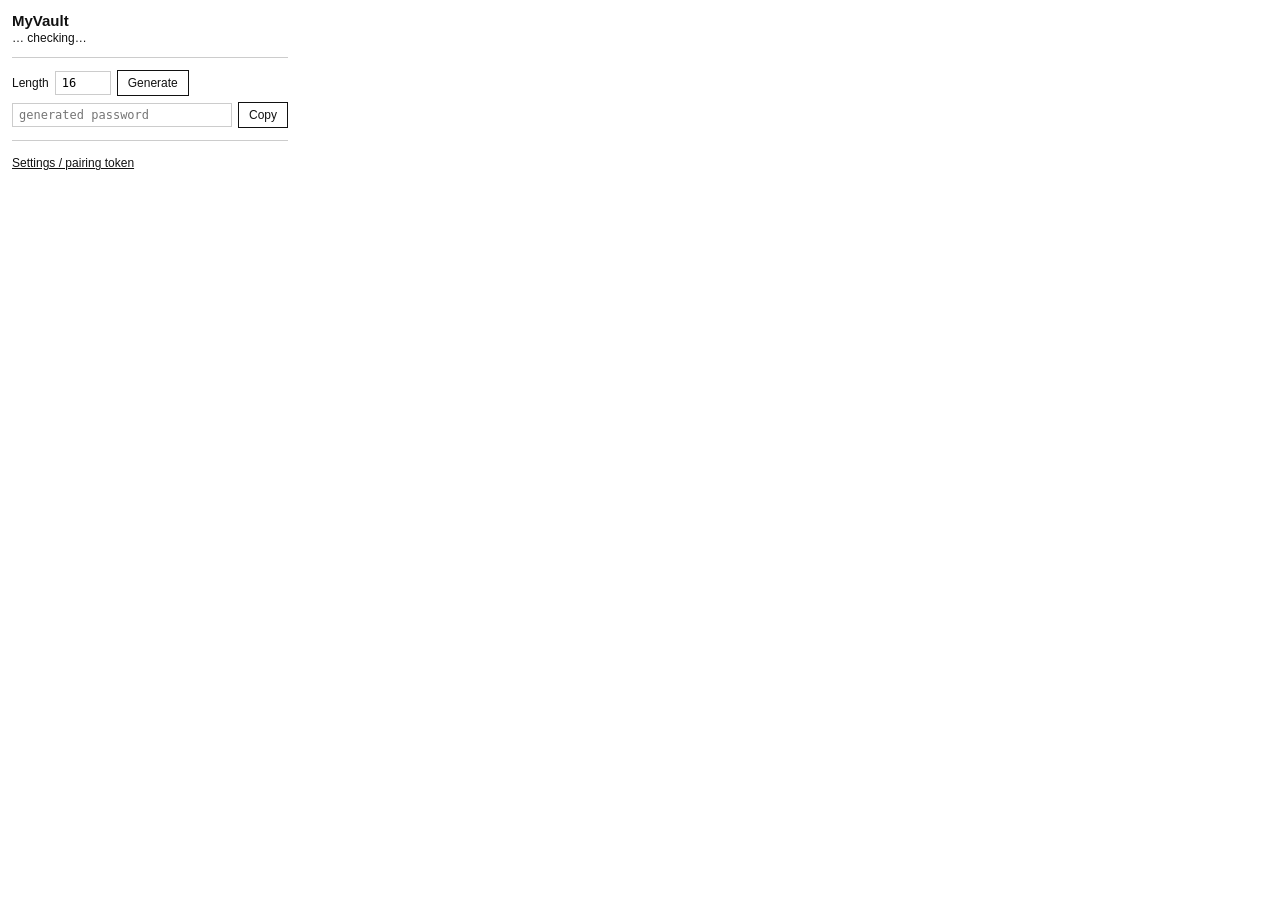
==== browser-extension/popup.html @ 112b96f6 "Add browser auto-fill: local connector + Chromium extension Desktop app: - server.py: loopback-only " ====
<!doctype html>
<html>
<head>
  <meta charset="utf-8">
  <style>
    :root { --fg:#111; --muted:#666; --line:#ccc; }
    * { box-sizing: border-box; font-family: Segoe UI, Arial, sans-serif; }
    body { width: 300px; margin: 0; padding: 12px; color: var(--fg); background: #fff; }
    h1 { font-size: 15px; margin: 0 0 2px; }
    .status { font-size: 12px; margin-bottom: 10px; }
    .dot { font-size: 12px; }
    .ok { color: #0a7d00; } .bad { color: #a00000; }
    .item { border: 1px solid var(--line); padding: 8px; margin-bottom: 6px; display: flex; justify-content: space-between; align-items: center; }
    .item .t { font-size: 13px; } .item .s { font-size: 11px; color: var(--muted); }
    button { border: 1px solid var(--fg); background: #fff; color: var(--fg); padding: 5px 10px; font-size: 12px; cursor: pointer; }
    button.primary { background: var(--fg); color: #fff; }
    button:hover { background: #333; color: #fff; }
    .empty { font-size: 12px; color: var(--muted); padding: 8px 0; }
    hr { border: none; border-top: 1px solid var(--line); margin: 12px 0; }
    .gen { display: flex; gap: 6px; align-items: center; }
    input { border: 1px solid var(--line); padding: 4px 6px; font-family: Consolas, monospace; font-size: 12px; }
    #genout { flex: 1; }
    .row { display: flex; gap: 6px; align-items: center; margin-top: 6px; }
    a { color: var(--fg); font-size: 12px; }
  </style>
</head>
<body>
  <h1>MyVault</h1>
  <div class="status" id="status"><span class="dot">…</span> checking…</div>

  <div id="matches"></div>

  <hr>
  <div class="gen">
    <label style="font-size:12px;">Length</label>
    <input id="genlen" type="number" min="6" max="64" value="16" style="width:56px;">
    <button id="gengo">Generate</button>
  </div>
  <div class="row">
    <input id="genout" readonly placeholder="generated password">
    <button id="gencopy">Copy</button>
  </div>

  <hr>
  <a href="#" id="opts">Settings / pairing token</a>
  <script src="popup.js"></script>
</body>
</html>
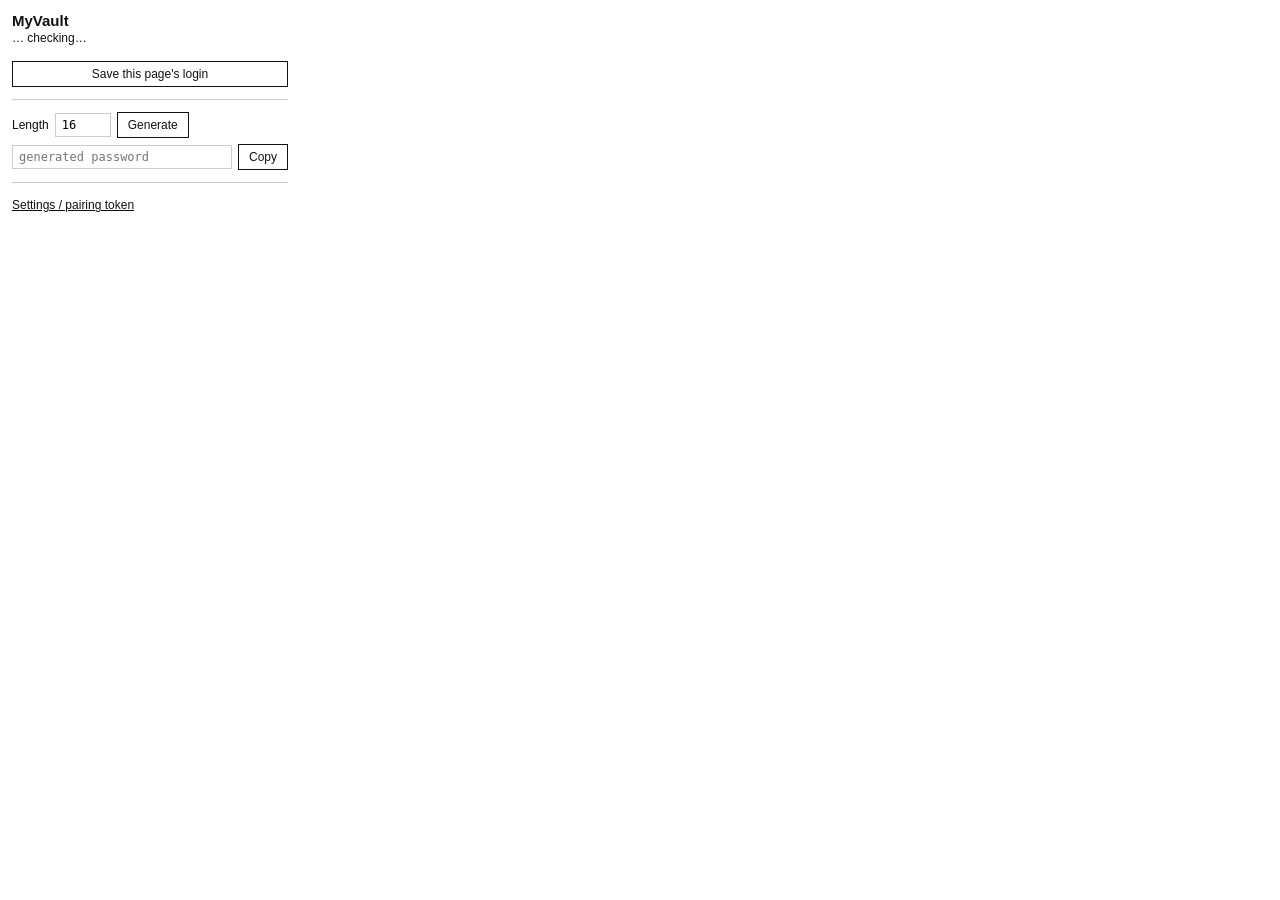
==== commit 4e16b72e: "Improve browser fill/capture: field detection + richer capture - content.js: detect username vs emai" ====
--- a/browser-extension/popup.html
+++ b/browser-extension/popup.html
@@ -30,6 +30,8 @@
 
   <div id="matches"></div>
 
+  <button id="savepage" style="width:100%; margin-top:6px;">Save this page's login</button>
+
   <hr>
   <div class="gen">
     <label style="font-size:12px;">Length</label>
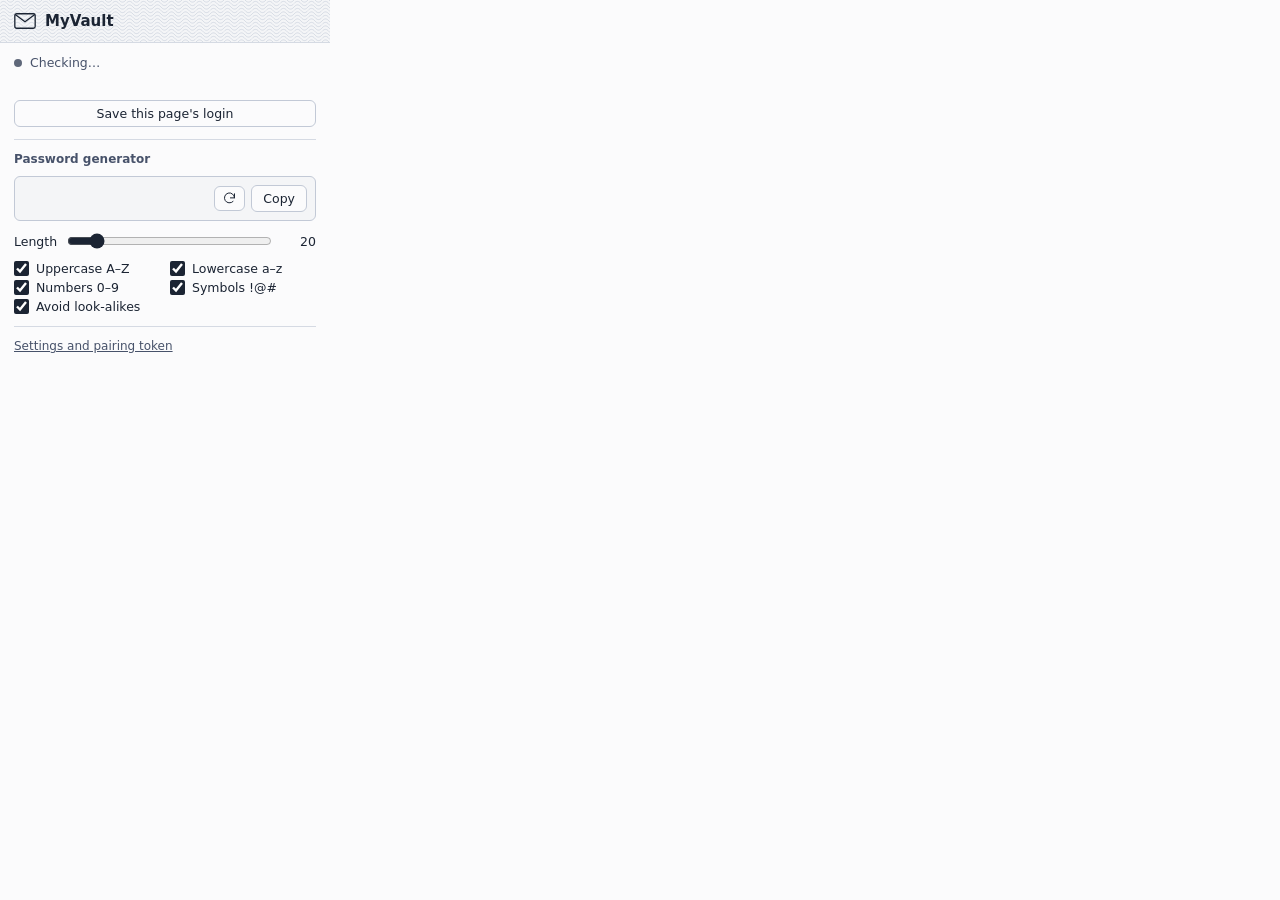
==== commit 57b134f8: "MyVault 0.5.0: new UI, QR sync, secrets, paper backup, installer, updates Desktop app - New HTML/CSS" ====
--- a/browser-extension/popup.html
+++ b/browser-extension/popup.html
@@ -3,48 +3,71 @@
 <head>
   <meta charset="utf-8">
   <style>
-    :root { --fg:#111; --muted:#666; --line:#ccc; }
-    * { box-sizing: border-box; font-family: Segoe UI, Arial, sans-serif; }
-    body { width: 300px; margin: 0; padding: 12px; color: var(--fg); background: #fff; }
-    h1 { font-size: 15px; margin: 0 0 2px; }
-    .status { font-size: 12px; margin-bottom: 10px; }
-    .dot { font-size: 12px; }
-    .ok { color: #0a7d00; } .bad { color: #a00000; }
-    .item { border: 1px solid var(--line); padding: 8px; margin-bottom: 6px; display: flex; justify-content: space-between; align-items: center; }
-    .item .t { font-size: 13px; } .item .s { font-size: 11px; color: var(--muted); }
-    button { border: 1px solid var(--fg); background: #fff; color: var(--fg); padding: 5px 10px; font-size: 12px; cursor: pointer; }
-    button.primary { background: var(--fg); color: #fff; }
-    button:hover { background: #333; color: #fff; }
-    .empty { font-size: 12px; color: var(--muted); padding: 8px 0; }
-    hr { border: none; border-top: 1px solid var(--line); margin: 12px 0; }
-    .gen { display: flex; gap: 6px; align-items: center; }
-    input { border: 1px solid var(--line); padding: 4px 6px; font-family: Consolas, monospace; font-size: 12px; }
-    #genout { flex: 1; }
-    .row { display: flex; gap: 6px; align-items: center; margin-top: 6px; }
-    a { color: var(--fg); font-size: 12px; }
+    :root { --paper:#F4F5F7; --sheet:#FBFBFC; --ink:#1B2433; --ink-2:#47526A; --ink-3:#5F687A; --rule:#D5DAE3; --rule-2:#C2C9D6;
+      --tint:#2F4A7A; --ok:#2D6A4A; --red:#B4432E; color-scheme: light; }
+    @media (prefers-color-scheme: dark) {
+      :root { --paper:#12161E; --sheet:#1A202A; --ink:#E6EAF2; --ink-2:#B3BBC9; --ink-3:#959EAF; --rule:#2A3242; --rule-2:#384256;
+        --tint:#7E98CC; --ok:#7CC29B; --red:#E5866F; color-scheme: dark; }
+    }
+    * { box-sizing: border-box; font-family: "Segoe UI Variable Text", "Segoe UI", system-ui, sans-serif; }
+    body { width: 330px; margin: 0; color: var(--ink); background: var(--sheet); font-size: 13px; }
+    header { position: relative; display: flex; align-items: center; gap: 9px; padding: 12px 14px; background: var(--paper); border-bottom: 1px solid var(--rule); }
+    header::before { content: ""; position: absolute; inset: 0; background: var(--tint); opacity: .18;
+      -webkit-mask: url("data:image/svg+xml,%3Csvg xmlns='http://www.w3.org/2000/svg' width='14' height='7'%3E%3Cpath d='M0 3.5C2.3.7 4.7.7 7 3.5s4.7 2.8 7 0M0 7c2.3-2.8 4.7-2.8 7 0s4.7 2.8 7 0M0 0c2.3-2.8 4.7-2.8 7 0s4.7 2.8 7 0' fill='none' stroke='%23000' stroke-width='.85'/%3E%3C/svg%3E") 0 0 / 14px 7px repeat; }
+    header > * { position: relative; }
+    header svg { width: 22px; height: 16px; }
+    h1 { font-size: 15px; font-weight: 600; margin: 0; flex: 1; }
+    main { padding: 12px 14px 14px; display: grid; gap: 10px; }
+    .status { display: flex; align-items: center; gap: 8px; font-size: 12.5px; color: var(--ink-2); }
+    .dot { width: 8px; height: 8px; border-radius: 50%; background: var(--ink-3); flex: none; }
+    .dot.ok { background: var(--ok); } .dot.bad { background: transparent; border: 1.5px dashed var(--red); }
+    .item { border: 1px solid var(--rule); border-radius: 8px; padding: 8px 10px; display: flex; justify-content: space-between; align-items: center; gap: 8px; }
+    .item .t { font-weight: 500; } .item .s { font-size: 12px; color: var(--ink-3); }
+    .empty { font-size: 12.5px; color: var(--ink-3); }
+    button { border: 1px solid var(--rule-2); border-radius: 6px; background: var(--sheet); color: var(--ink); padding: 5px 11px; font-size: 12.5px; font-weight: 500; cursor: pointer; }
+    button:hover { border-color: var(--ink-3); }
+    button.primary { background: var(--ink); color: var(--paper); border-color: var(--ink); }
+    button:focus-visible, input:focus-visible { outline: 2px solid var(--tint); outline-offset: 2px; }
+    .wide { width: 100%; }
+    hr { border: 0; border-top: 1px solid var(--rule); margin: 2px 0; }
+    .lbl { font-size: 12px; color: var(--ink-2); font-weight: 600; }
+    .out { display: flex; gap: 6px; align-items: center; border: 1px solid var(--rule-2); border-radius: 6px; padding: 8px 8px 8px 10px; background: var(--paper); }
+    #genout { flex: 1; font-family: "Cascadia Mono", Consolas, monospace; font-size: 13.5px; word-break: break-all; min-height: 18px; }
+    #genout .d { color: var(--tint); }
+    .len { display: grid; grid-template-columns: auto 1fr 34px; gap: 8px; align-items: center; font-size: 12.5px; }
+    .len output { text-align: right; font-variant-numeric: tabular-nums; }
+    input[type=range] { accent-color: var(--ink); }
+    .toggles { display: grid; grid-template-columns: 1fr 1fr; gap: 4px 10px; }
+    .toggles label { display: flex; align-items: center; gap: 7px; font-size: 12.5px; cursor: pointer; }
+    .toggles input { accent-color: var(--ink); width: 15px; height: 15px; margin: 0; }
+    .recent { border: 1px dashed var(--rule-2); border-radius: 8px; padding: 8px 10px; display: grid; gap: 6px; }
+    a { color: var(--ink-2); font-size: 12px; }
   </style>
 </head>
 <body>
-  <h1>MyVault</h1>
-  <div class="status" id="status"><span class="dot">…</span> checking…</div>
-
-  <div id="matches"></div>
-
-  <button id="savepage" style="width:100%; margin-top:6px;">Save this page's login</button>
-
-  <hr>
-  <div class="gen">
-    <label style="font-size:12px;">Length</label>
-    <input id="genlen" type="number" min="6" max="64" value="16" style="width:56px;">
-    <button id="gengo">Generate</button>
-  </div>
-  <div class="row">
-    <input id="genout" readonly placeholder="generated password">
-    <button id="gencopy">Copy</button>
-  </div>
-
-  <hr>
-  <a href="#" id="opts">Settings / pairing token</a>
+  <header>
+    <svg viewBox="0 0 30 22" fill="none" stroke="currentColor" stroke-width="1.8" stroke-linejoin="round"><rect x="1" y="1" width="28" height="20" rx="2.5"/><path d="M1.5 2l13.5 10L28.5 2"/></svg>
+    <h1>MyVault</h1>
+  </header>
+  <main>
+    <div class="status" id="status"><span class="dot"></span><span>Checking…</span></div>
+    <div id="matches"></div>
+    <div id="recent"></div>
+    <button id="savepage" class="wide">Save this page's login</button>
+    <hr>
+    <div class="lbl">Password generator</div>
+    <div class="out"><span id="genout"></span><button id="gengo" title="New password" aria-label="New password" style="padding:4px 7px;line-height:0"><svg viewBox="0 0 24 24" width="15" height="15" fill="none" stroke="currentColor" stroke-width="1.6" stroke-linecap="round" stroke-linejoin="round"><path d="M20 11a8 8 0 1 0-2.3 5.7M20 4.5V11h-6.5"/></svg></button><button id="gencopy">Copy</button></div>
+    <div class="len"><span>Length</span><input id="genlen" type="range" min="6" max="128" value="20" aria-label="Length"><output id="lenout">20</output></div>
+    <div class="toggles">
+      <label><input type="checkbox" id="use_upper" checked> Uppercase A–Z</label>
+      <label><input type="checkbox" id="use_lower" checked> Lowercase a–z</label>
+      <label><input type="checkbox" id="use_digits" checked> Numbers 0–9</label>
+      <label><input type="checkbox" id="use_symbols" checked> Symbols !@#</label>
+      <label><input type="checkbox" id="avoid_ambiguous" checked> Avoid look-alikes</label>
+    </div>
+    <hr>
+    <a href="#" id="opts">Settings and pairing token</a>
+  </main>
   <script src="popup.js"></script>
 </body>
 </html>
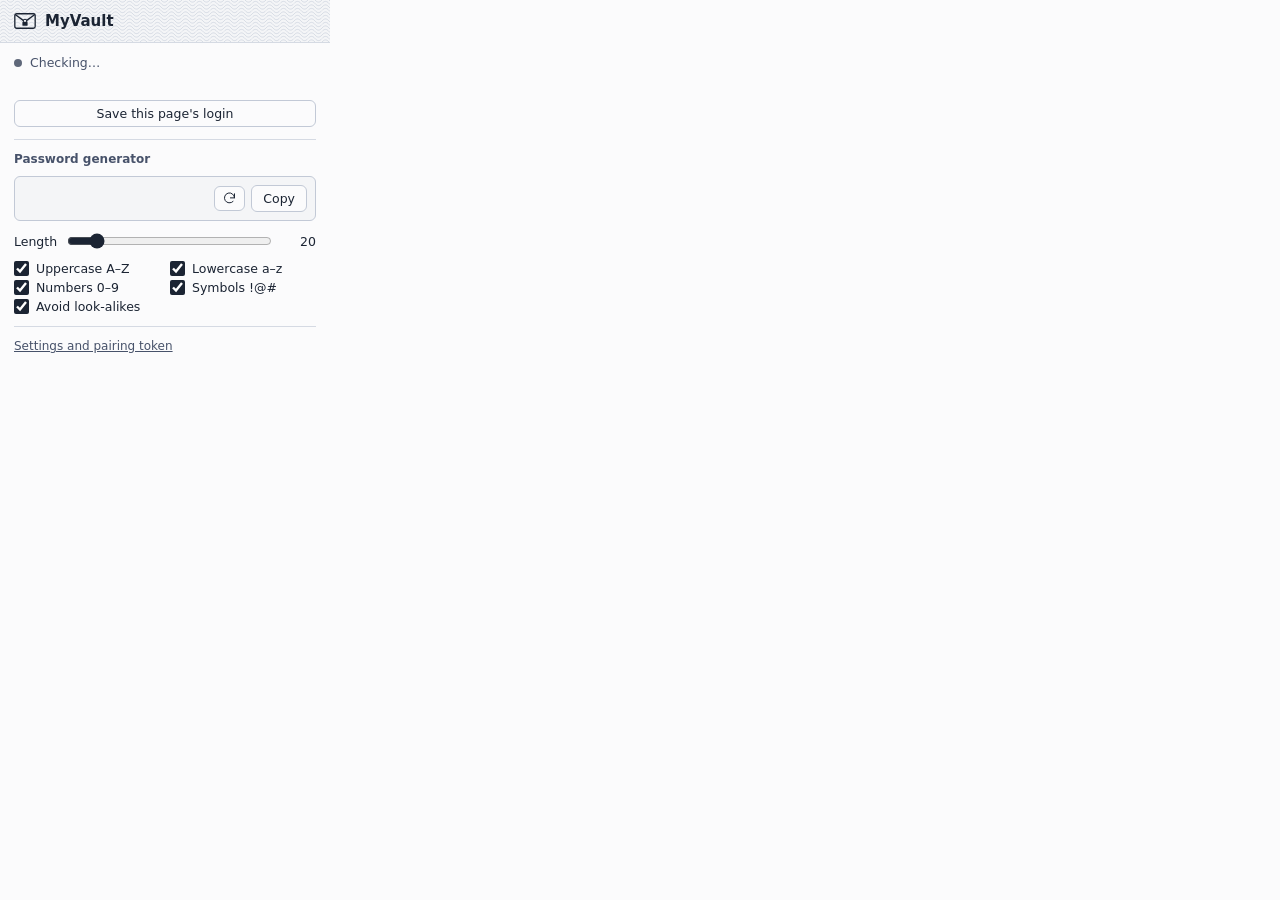
==== commit f0b7530f: "Lock on the logo; scanned look and downloads as PDF, Word, PNG, JPEG - The envelope logo now has a p" ====
--- a/browser-extension/popup.html
+++ b/browser-extension/popup.html
@@ -32,10 +32,10 @@
     hr { border: 0; border-top: 1px solid var(--rule); margin: 2px 0; }
     .lbl { font-size: 12px; color: var(--ink-2); font-weight: 600; }
     .out { display: flex; gap: 6px; align-items: center; border: 1px solid var(--rule-2); border-radius: 6px; padding: 8px 8px 8px 10px; background: var(--paper); }
-    #genout { flex: 1; font-family: "Cascadia Mono", Consolas, monospace; font-size: 13.5px; word-break: break-all; min-height: 18px; }
+    #genout { direction: ltr; flex: 1; font-family: "Cascadia Mono", Consolas, monospace; font-size: 13.5px; word-break: break-all; min-height: 18px; }
     #genout .d { color: var(--tint); }
     .len { display: grid; grid-template-columns: auto 1fr 34px; gap: 8px; align-items: center; font-size: 12.5px; }
-    .len output { text-align: right; font-variant-numeric: tabular-nums; }
+    .len output { text-align: end; font-variant-numeric: tabular-nums; }
     input[type=range] { accent-color: var(--ink); }
     .toggles { display: grid; grid-template-columns: 1fr 1fr; gap: 4px 10px; }
     .toggles label { display: flex; align-items: center; gap: 7px; font-size: 12.5px; cursor: pointer; }
@@ -46,7 +46,7 @@
 </head>
 <body>
   <header>
-    <svg viewBox="0 0 30 22" fill="none" stroke="currentColor" stroke-width="1.8" stroke-linejoin="round"><rect x="1" y="1" width="28" height="20" rx="2.5"/><path d="M1.5 2l13.5 10L28.5 2"/></svg>
+    <svg viewBox="0 0 30 22" fill="none" stroke="currentColor" stroke-width="1.8" stroke-linejoin="round"><rect x="1" y="1" width="28" height="20" rx="2.5"/><path d="M1.5 2l11 8.15M28.5 2l-11 8.15"/><path d="M12.7 12.3v-1.5a2.3 2.3 0 0 1 4.6 0v1.5" stroke-width="1.4"/><rect x="11.4" y="12.1" width="7.2" height="5.6" rx="1.2" fill="currentColor" stroke="none"/></svg>
     <h1>MyVault</h1>
   </header>
   <main>
@@ -68,6 +68,7 @@
     <hr>
     <a href="#" id="opts">Settings and pairing token</a>
   </main>
+  <script src="i18n.js"></script>
   <script src="popup.js"></script>
 </body>
 </html>
